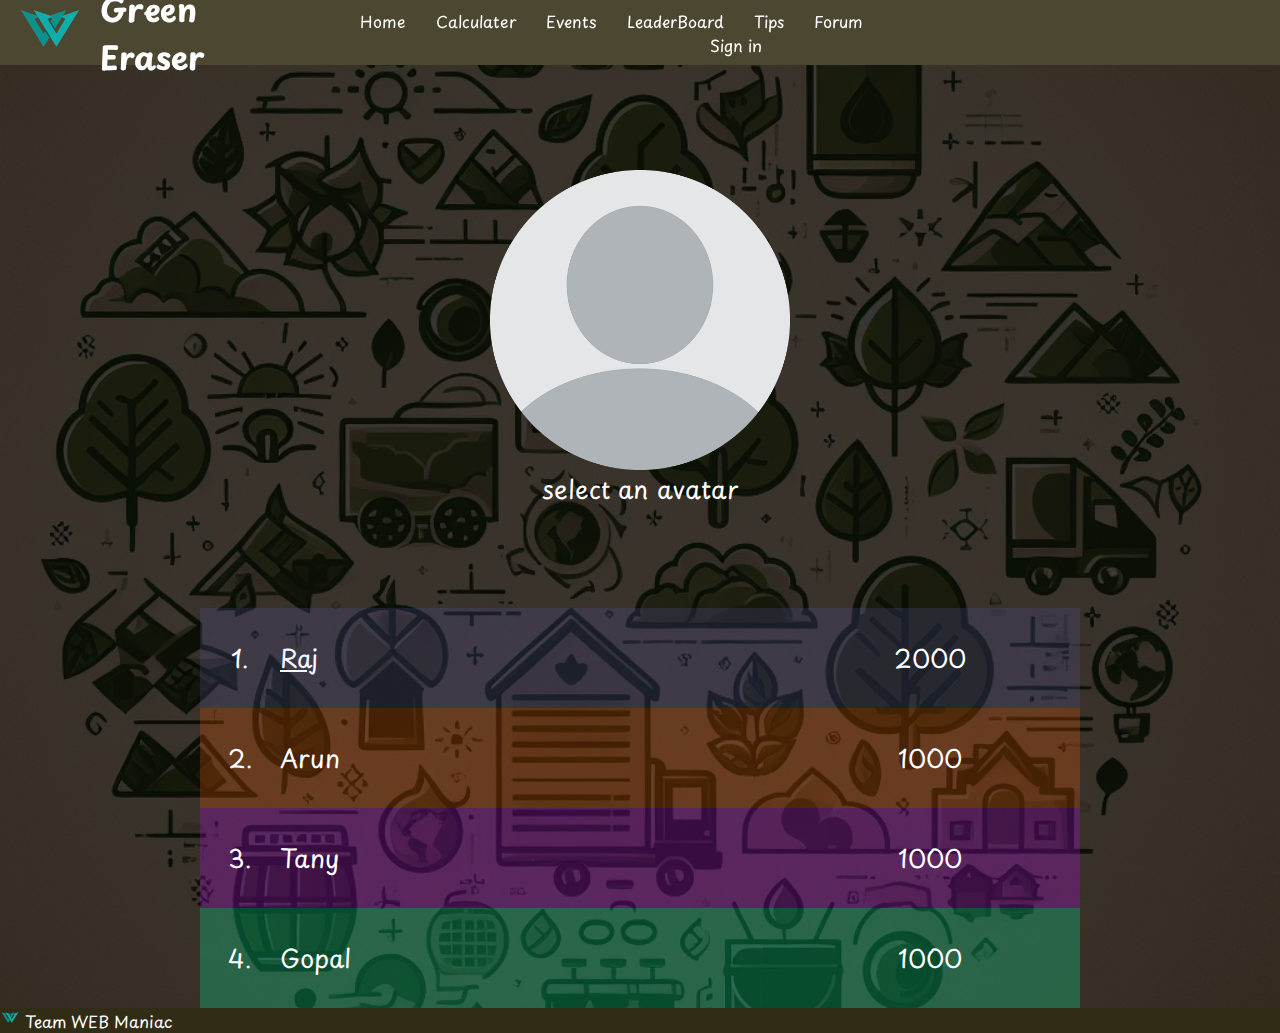
==== LeaderBoard.html @ a25eb06b "first commit" ====
<!DOCTYPE html>
<html lang="en">
<head>
    <meta charset="UTF-8">
    <meta name="viewport" content="width=device-width, initial-scale=1.0">
    <title>LeaderBoard</title>
    <link rel="stylesheet" href="CSS/LeaderBoard_style.css">
    <link rel="stylesheet" href="CSS/style.css">
    <link rel="preconnect" href="https://fonts.googleapis.com">
    <link rel="preconnect" href="https://fonts.gstatic.com" crossorigin>
    <link href="https://fonts.googleapis.com/css2?family=Playpen+Sans:wght@500&family=Raleway:wght@500&display=swap" rel="stylesheet">
    
</head>
<body>
    
  <nav class="navbar" >
    <a id="logo_id" href="Home.html"><img id="logo" src="Photos/Logo.png" alt="logo"/></a>
    <h1 id="team_name" class"nav_inline">Green Eraser</h1>
    <ul>
      <li class="nav_inline"><a href="Home.html">Home</a></li>
      <li class="nav_inline"><a href="#">Calculater</a></li>
      <li class="nav_inline"><a href="#">Events</a></li>
      <li class="nav_inline"><a href="LeaderBoard.html">LeaderBoard</a></li>
      <li class="nav_inline"><a href="#">Tips</a></li>
      <li class="nav_inline"><a href="#">Forum</a></li>
      <li style="margin-left:350px;" class="nav_inline"><a href="Login_page.html">Sign in</a></li>
    </ul>
  </nav>
      <div class="main">
      
      
      <div class="profile">
        <img id="profile_main" src="Photos/profile.png" alt="Profile_photo">
        <p>select an avatar</p>
        </div>
      <table class="leaderboard_table">

        <tr class="line_2">
            <td class="sl_no row_1">1.</td>
            <td class="col_1 row_1"><a href="Profile_1.html">Raj</a></td>
            <td class="col_2 row_1">2000</td>
        </tr>
        <tr class="line_3">
            <td class="sl_no row_2">2.</td>
            <td class="col_1 row_2">Arun</td>
            <td class="col_2 row_2">1000</td>
        </tr>

        <tr class="line_4">
            <td class="sl_no row_3">3.</td>
            <td class="col_1 row_3">Tany</td>
            <td class="col_2 row_3">1000</td>
        </tr>

        <tr class="line_5">
            <td class="sl_no row_4">4.</td>
            <td class="col_1 row_4">Gopal</td>
            <td class="col_2 row_4">1000</td>
        </tr>
      </table>
    </div>

    <footer>
      <div class="footer">
        <img style="width: 20px;" src="Photos/Logo.png" alt="logo">
        Team WEB Maniac
      </div>
    </footer>
</body>
</html>
---- CSS/LeaderBoard_style.css ----
.leaderboard_table {
  width: 100%;
  display: flexbox;
  border-collapse: collapse;
  font-size: 25px;
}

a {
  color: aliceblue;
}

a:visited {
  color: rgb(255, 255, 255);
}

.sl_no {
  width: 80px;
  height: 100px;
}

.col_1 {
  width: 500px;
  text-align: left;
}

.col_2 {
  width: 300px;
}

.profile {
  margin-top: 100px;
  display: grid;
  place-items: center;
  margin-bottom: 100px;
}

#profile_main {
  width: 300px;
}

.row_1 {
  background-color: rgba(79, 79, 152, 0.25);
}

.row_2 {
  background-color: rgba(246, 89, 4, 0.25);
}

.row_3 {
  background-color: rgba(193, 4, 246, 0.25);
}
.row_4 {
  background-color: rgba(0, 255, 166, 0.25);
}

.main {
  background-image: linear-gradient(rgba(0, 0, 0, 0.75), rgba(0, 0, 0, 0.75)),
    url(../Photos/background_img.jpg);
  background-repeat: no-repeat;
  background-position: center;
  background-size: cover;

  color: white;
  padding-top: 70px;
  text-align: center;
  display: grid;
  place-items: center;
  justify-content: center;
  border-collapse: collapse;
  font-size: 25px;
}
---- CSS/style.css ----
* {
  font-family: "Playpen Sans", sans-serif;
  margin: 0;
  padding: 0;
}

body {
  margin: 0px;
}

#logo {
  max-width: 70px;
}

#team_name {
  bottom: 0px;
}

.navbar {
  color: white;
  top: 0%;
  padding: 0%;
  position: fixed;
  width: 100%;
  height: 65px;
  background-color: #4b4730;
  display: flex;
  align-items: center;
  z-index: 100;
}

.nav_inline {
  float: left;
}

.navbar ul {
  list-style-type: none;
  padding: 50px;

  overflow: hidden;
}

.navbar a {
  color: white;
  text-decoration: none;
  padding: 15px;
  border-radius: 50px;
}

.navbar a:hover:not(#logo_id) {
  background-color: rgb(143, 94, 94);
}

.footer {
  background-color: #302c15;
  color: white;
}
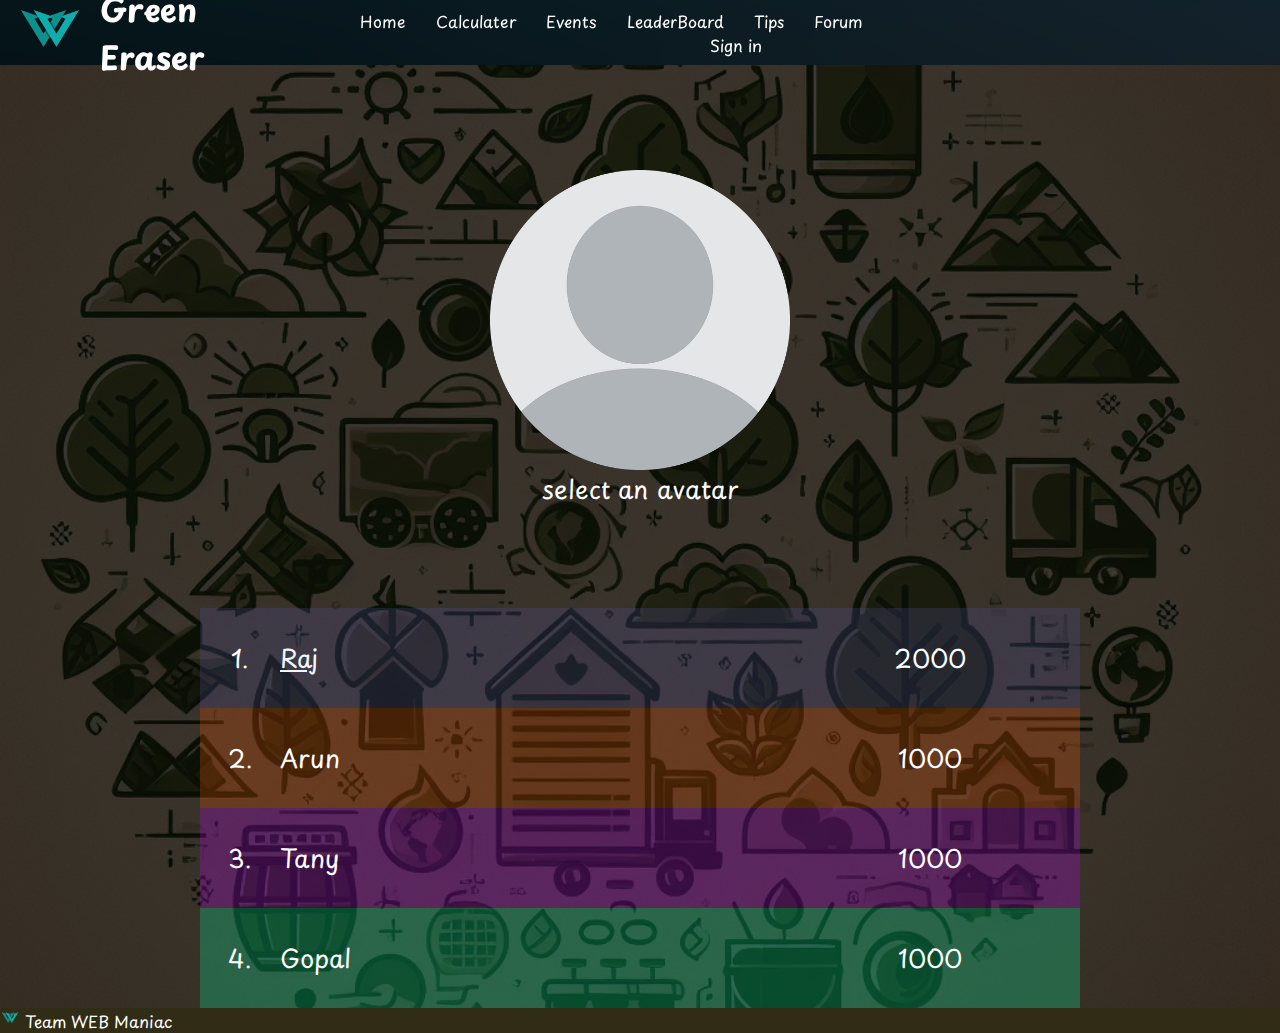
==== commit e94ab3f2: "second commit" ====
--- a/LeaderBoard.html
+++ b/LeaderBoard.html
@@ -14,10 +14,10 @@
 <body>
     
   <nav class="navbar" >
-    <a id="logo_id" href="Home.html"><img id="logo" src="Photos/Logo.png" alt="logo"/></a>
+    <a id="logo_id" href="index.html"><img id="logo" src="Photos/Logo.png" alt="logo"/></a>
     <h1 id="team_name" class"nav_inline">Green Eraser</h1>
     <ul>
-      <li class="nav_inline"><a href="Home.html">Home</a></li>
+      <li class="nav_inline"><a href="index.html">Home</a></li>
       <li class="nav_inline"><a href="#">Calculater</a></li>
       <li class="nav_inline"><a href="#">Events</a></li>
       <li class="nav_inline"><a href="LeaderBoard.html">LeaderBoard</a></li>
--- a/CSS/style.css
+++ b/CSS/style.css
@@ -23,10 +23,12 @@
   position: fixed;
   width: 100%;
   height: 65px;
-  background-color: #4b4730;
+  background-color: #c7bf90;
   display: flex;
   align-items: center;
   z-index: 100;
+  background-image: url(../Photos/bg123.jpg);
+  
 }
 
 .nav_inline {
